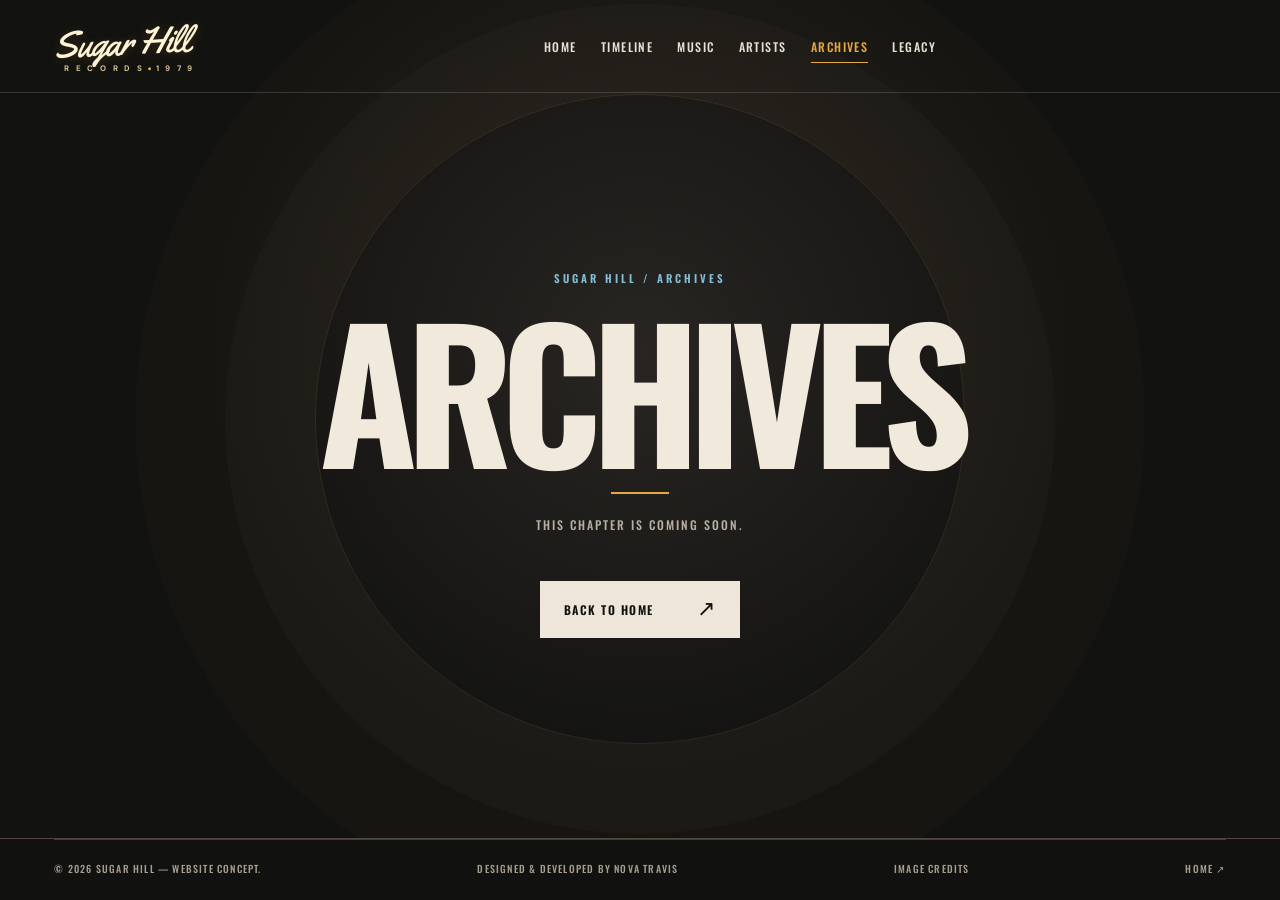
==== archives/index.html @ 576d8113 "first commit" ====
<!doctype html>
<html lang="en">
<head>
  <meta charset="utf-8" /><meta name="viewport" content="width=device-width, initial-scale=1" />
  <meta name="theme-color" content="#11110f" />
  <meta name="description" content="Archives | Sugar Hill Records — site concept" />
  <title>Archives — Sugar Hill Records</title>
  <link rel="preconnect" href="https://fonts.googleapis.com" />
  <link rel="preconnect" href="https://fonts.gstatic.com" crossorigin />
  <link href="https://fonts.googleapis.com/css2?family=Archivo+Black&family=DM+Sans:wght@400;500;600;700&family=Oswald:wght@400;500;600;700&family=Yellowtail&display=swap" rel="stylesheet" />
  <link rel="stylesheet" href="../style.css" />
  <script src="../siteData.js" defer></script><script src="../script.js" defer></script>
</head>
<body class="subpage-body" data-page="archives" data-root="../">
  <a class="skip-link" href="#main-content">Skip to content</a>
  <header class="site-header" id="site-header">
    <a href="../" class="brand" aria-label="Sugar Hill Records homepage"><span class="brand-script">Sugar Hill</span><span class="brand-small">R E C O R D S <i></i> 1 9 7 9</span></a>
    <nav class="desktop-nav" aria-label="Main navigation" id="desktop-nav"></nav>
    <div class="header-actions"><span class="header-edition">THE ORIGINAL SOUND&nbsp; / &nbsp;EST. 1979</span><button class="menu-toggle" id="menu-toggle" aria-expanded="false" aria-controls="mobile-menu" aria-label="Open navigation"><span></span><span></span></button></div>
  </header>
  <div class="mobile-menu" id="mobile-menu" aria-hidden="true"><p class="menu-kicker">EXPLORE THE LEGACY</p><nav id="mobile-nav" aria-label="Mobile navigation"></nav><p class="menu-foot">ENGLEWOOD, NEW JERSEY · 1979</p></div>
  <main class="subpage-main" id="main-content"><div class="subpage-content">
    <span class="subpage-eyebrow">SUGAR HILL / ARCHIVES</span><h1>ARCHIVES</h1><span class="subpage-rule"></span>
    <p>THIS CHAPTER IS COMING SOON.</p><a href="../" class="button button-cream">BACK TO HOME <span class="button-arrow" aria-hidden="true">↗</span></a>
  </div></main>
  <footer class="site-footer"><div class="container footer-top"></div><div class="container footer-bottom"><span>© <span id="current-year"></span> SUGAR HILL — WEBSITE CONCEPT.</span><span>DESIGNED & DEVELOPED BY <a href="https://novatravis.com/" target="_blank" rel="noopener noreferrer">NOVA TRAVIS</a></span><a class="credits-link" href="../credits/">IMAGE CREDITS</a><a href="../" class="back-to-top">HOME ↗</a></div></footer>
</body>
</html>
---- style.css ----
/* SUGAR HILL / V1 — NOVA TRAVIS */
:root{--night:#11110f;--night-2:#191916;--paper:#eee8db;--paper-2:#e3dccd;--cream:#f1eadc;--muted:#b4ae9f;--blue:#83bfd7;--gold:#e5a842;--burnt:#b65133;--electric:#70b8dc;--line-dark:rgba(243,235,217,.22);--line-light:rgba(26,25,23,.24);--oswald:'Oswald','Arial Narrow',Impact,sans-serif;--display:'Archivo Black',Impact,Haettenschweiler,sans-serif;--body:'DM Sans',Arial,Helvetica,sans-serif;--script:'Yellowtail','Brush Script MT',cursive;--content:1400px;--pad:clamp(22px,4.25vw,74px)}
*,*::before,*::after{box-sizing:border-box}html{scroll-behavior:smooth}body{margin:0;background:var(--night);color:var(--cream);font-family:var(--body);-webkit-font-smoothing:antialiased;overflow-x:hidden}body.no-scroll{overflow:hidden}body,button,a{ -webkit-tap-highlight-color:transparent }a{color:inherit;text-decoration:none}button{font:inherit}button,a{-webkit-touch-callout:none}button:focus-visible,a:focus-visible{outline:2px solid var(--blue);outline-offset:5px}img{max-width:100%;display:block}h1,h2,h3,p{margin:0}::selection{background:var(--gold);color:var(--night)}.container{width:min(100% - var(--pad)*2,var(--content));margin-inline:auto}.skip-link{position:fixed;top:-100px;left:16px;z-index:9000;padding:12px 18px;background:var(--cream);color:var(--night)}.skip-link:focus{top:12px}.site-header{height:93px;padding-inline:var(--pad);display:flex;align-items:center;gap:34px;justify-content:space-between;position:absolute;inset:0 0 auto;z-index:400;border-bottom:1px solid rgba(255,255,255,.15);transition:background .3s,box-shadow .3s,height .3s}.site-header.is-scrolled{position:fixed;height:76px;background:rgba(17,17,15,.94);box-shadow:0 12px 36px rgba(0,0,0,.18);backdrop-filter:blur(18px);-webkit-backdrop-filter:blur(18px)}.brand{width:200px;flex-shrink:0;display:flex;flex-direction:column;align-items:flex-start;line-height:1;transform:rotate(-3deg);transition:transform .2s}.brand:hover{transform:rotate(-1deg)}.brand-script{font-family:var(--script);font-size:37px;color:#fff3d5;letter-spacing:-1.4px;white-space:nowrap;text-shadow:0 1px 12px rgba(228,174,80,.2)}.brand-small{margin:4px 0 0 9px;font-size:8px;letter-spacing:2.3px;font-weight:700;color:#d7c29c;transform:rotate(3deg);white-space:nowrap}.brand-small i{display:inline-block;width:3px;height:3px;border-radius:50%;background:var(--gold);vertical-align:middle}.desktop-nav{display:flex;align-items:center;gap:clamp(16px,2.4vw,37px);margin-left:auto}.desktop-nav a{font-family:var(--oswald);font-size:12px;font-weight:500;letter-spacing:1.45px;text-transform:uppercase;color:#e5e0d3;position:relative;padding:17px 0;white-space:nowrap;transition:color .2s}.desktop-nav a::after{content:"";position:absolute;bottom:9px;left:0;width:0;height:1px;background:var(--gold);transition:width .22s}.desktop-nav a:hover,.desktop-nav a[aria-current=page]{color:var(--gold)}.desktop-nav a:hover::after,.desktop-nav a[aria-current=page]::after{width:100%}.header-actions{display:flex;align-items:center;gap:20px;margin-left:auto}.header-edition{font-size:9px;font-weight:600;letter-spacing:1.5px;color:#a8a59c;white-space:nowrap}.menu-toggle{display:none;width:43px;height:43px;border:1px solid rgba(255,255,255,.36);background:transparent;padding:12px 9px;cursor:pointer;z-index:420;position:relative}.menu-toggle span{display:block;height:1.5px;width:100%;background:var(--cream);transition:transform .28s,translate .28s;margin:5px 0}.menu-toggle.is-open span:first-child{transform:translateY(3.5px) rotate(45deg)}.menu-toggle.is-open span:last-child{transform:translateY(-3.5px) rotate(-45deg)}.mobile-menu{display:none}.eyebrow{font-family:var(--oswald);font-size:12px;line-height:1.3;letter-spacing:3px;font-weight:500;color:var(--blue)}.eyebrow-dark{color:#91532f}.display{font-family:var(--oswald);font-weight:700;font-size:clamp(54px,7vw,115px);letter-spacing:-.058em;line-height:.96;text-transform:uppercase}.display-dark{color:#191816}.type-outline{-webkit-text-stroke:1px #c1b7a8;color:transparent}.type-outline-dark{-webkit-text-stroke:1px #34302b;color:transparent}.chapter-heading{display:flex;justify-content:space-between;align-items:center;padding-top:29px;margin-bottom:70px;border-top:1px solid var(--line-dark)}.chapter-num,.chapter-side{font-size:10px;letter-spacing:1.8px;font-weight:700;color:#d6cabc;text-transform:uppercase}.section-light .chapter-heading{border-color:var(--line-light)}.section-light .chapter-num,.section-light .chapter-side{color:#575249}.section-title-row{display:flex;justify-content:space-between;gap:30px;align-items:end;margin-bottom:18px}.section-title-row h2{margin-top:18px}.text-link{font-family:var(--oswald);font-size:13px;letter-spacing:1.15px;font-weight:600;white-space:nowrap;display:inline-flex;align-items:center;gap:35px;border-bottom:1px solid;padding:0 0 12px;transition:gap .25s,color .25s}.text-link:hover{gap:50px}.text-link span{font-size:23px;line-height:10px;font-weight:400}.dark-link{color:#29241e;border-color:#5b554d}.light-link{color:#f0e7d5;border-color:#706c63}.light-link:hover{color:var(--blue)}.dark-link:hover{color:#91532f}.button{height:57px;min-width:232px;padding:0 20px 0 24px;display:inline-flex;align-items:center;justify-content:space-between;gap:38px;font-family:var(--oswald);letter-spacing:1.5px;font-size:12px;font-weight:600;transition:background .2s,color .2s,transform .2s}.button:hover{transform:translateY(-3px)}.button-arrow{display:grid;place-items:center;width:27px;height:27px;font-size:22px;line-height:1;font-family:Arial,sans-serif;font-weight:400}.button-cream{color:var(--night);background:#eee7d9}.button-cream:hover{background:var(--blue)}.button-dark-outline{border:1px solid rgba(19,24,25,.65);color:#17232b}.button-dark-outline:hover{background:#17232b;color:#f1e9db}.section-dark{background:var(--night);color:var(--cream)}.section-light{background:var(--paper);color:var(--night)}.reveal{opacity:1;transform:translateY(0)}.js-enabled .reveal:not(.is-visible){opacity:0;transform:translateY(23px)}.js-enabled .reveal{transition:opacity .75s ease,transform .75s cubic-bezier(.2,.65,.25,1)}.js-enabled .reveal.is-visible{opacity:1;transform:translateY(0)}
/* 01 / HERO */
.hero{min-height:760px;height:max(800px,100svh);position:relative;isolation:isolate;overflow:hidden;display:flex;flex-direction:column;justify-content:center}.hero-photo,.hero-wash,.hero-grid{position:absolute;inset:0;z-index:-2}.hero-photo{background-image:url('assets/images/hero-turntable.webp');background-position:center 49%;background-size:cover;transform:scale(1.035);animation:hero-settle 12s ease-out both}.hero-wash{z-index:-1;background:linear-gradient(90deg,rgba(9,10,11,.96) 0%,rgba(9,10,11,.75) 38%,rgba(7,8,9,.20) 85%),linear-gradient(180deg,rgba(7,9,12,.7) 0%,transparent 38%,rgba(11,10,11,.75) 100%)}.hero-grid{z-index:0;pointer-events:none;background-image:linear-gradient(90deg,transparent calc(50% - .5px),rgba(255,255,255,.06) 50%,transparent calc(50% + .5px)),linear-gradient(90deg,transparent calc(25% - .5px),rgba(255,255,255,.045) 25%,transparent calc(25% + .5px)),linear-gradient(90deg,transparent calc(75% - .5px),rgba(255,255,255,.045) 75%,transparent calc(75% + .5px));opacity:.75}.hero-content{position:relative;z-index:2;padding-top:110px;padding-bottom:80px}.hero-topline{display:flex;align-items:center;gap:14px;color:#e8d9bf;font-family:var(--oswald);font-size:12px;letter-spacing:2.3px;font-weight:500;margin-bottom:31px}.mini-line{width:34px;height:1px;background:var(--gold);display:inline-block}.edition{color:#a7a49c;margin-left:auto;font-size:10px;letter-spacing:1.65px}.hero-title{font-family:var(--oswald);font-size:clamp(71px,9.6vw,175px);line-height:.91;font-weight:700;letter-spacing:-.069em;text-transform:uppercase;max-width:1300px;color:#f3eadb}.hero-title>span{display:block;white-space:nowrap}.hero-title em{font-style:normal;color:var(--blue)}.hero-period{color:var(--gold)}.hero-description{margin-top:30px;max-width:450px;color:#d6cec1;font-size:16px;line-height:1.75}.hero-cta-row{display:flex;gap:28px;align-items:center;margin-top:28px}.hero-est{font-size:9px;letter-spacing:1.35px;color:#bdb4a6;font-weight:600;display:flex;align-items:center;gap:10px}.est-dot,.live-dot{width:7px;height:7px;background:var(--gold);display:inline-block;border-radius:50%;box-shadow:0 0 15px rgba(231,170,67,.55)}.hero-bottom{position:absolute;bottom:28px;left:50%;transform:translateX(-50%);z-index:5;display:flex;align-items:center;justify-content:space-between;color:#d6cab5;font-family:var(--oswald);font-size:10px;letter-spacing:1.7px;font-weight:500}.scroll-cue{display:flex;align-items:center;gap:15px}.scroll-cue span{font-size:22px;line-height:14px}.scroll-cue:hover{color:var(--blue)}.separator{color:var(--gold);margin:0 8px}.hero-orbit{position:absolute;right:8.4%;top:21%;width:145px;height:145px;border-radius:50%;border:1px solid rgba(255,255,255,.22);display:flex;align-items:center;justify-content:center;color:#fff;opacity:.65;animation:slow-spin 35s linear infinite;z-index:2}.hero-orbit::before,.hero-orbit::after{content:"";position:absolute;border-radius:50%;border:1px solid rgba(255,255,255,.24)}.hero-orbit::before{inset:22px}.hero-orbit::after{inset:53px;background:var(--gold);border:0}.hero-orbit span{position:absolute;left:50%;top:50%;font:600 10px var(--oswald);letter-spacing:2px;width:135px;text-align:center;transform:translate(-50%,-50%);line-height:2.5;opacity:0}.hero-orbit:after{box-shadow:0 0 20px var(--gold)}@keyframes hero-settle{from{transform:scale(1.12)}to{transform:scale(1.035)}}@keyframes slow-spin{to{transform:rotate(360deg)}}
/* MARQUEE */
.ticker{overflow:hidden;background:var(--blue);border-block:1px solid #89d5f5;color:#11191d;height:62px;display:flex;align-items:center}.ticker-track{display:flex;align-items:center;gap:28px;white-space:nowrap;min-width:max-content;animation:ticker 27s linear infinite;font:600 19px var(--oswald);letter-spacing:2px}.ticker-track i{font-style:normal;font-size:20px}.ticker-track span{white-space:nowrap}@keyframes ticker{to{transform:translateX(-50%)}}
/* 02 / BEGINNING */
.beginning{padding-bottom:50px;min-height:790px;overflow:hidden}.beginning-grid{display:grid;grid-template-columns:.9fr 1.1fr;min-height:555px;gap:clamp(30px,5vw,75px);align-items:center}.beginning-copy{max-width:550px;padding:10px 0 50px}.beginning-copy .display{font-size:clamp(68px,7.6vw,128px);margin-top:22px;letter-spacing:-.066em}.underline-brush{color:#a54930}.beginning-copy .intro-copy{font-size:clamp(20px,2.5vw,29px);font-weight:600;max-width:460px;line-height:1.32;margin:24px 0}.beginning-copy p:not(.intro-copy){font-size:15px;line-height:1.9;max-width:485px;color:#5e574c;margin-bottom:36px}.beginning-art{height:540px;position:relative;display:flex;align-items:center;justify-content:center}.beginning-giant-year{position:absolute;right:-6%;top:-16%;font:700 clamp(180px,25vw,400px)/1 var(--oswald);letter-spacing:-.09em;color:#e0d6c5;pointer-events:none}.origin-graphic{background:#4f92ad;border:10px solid #317890;width:min(430px,81%);aspect-ratio:.91;box-shadow:24px 28px 0 #c9beac,30px 35px 60px rgba(49,36,25,.16);transform:rotate(-8deg);position:relative;padding:18px;color:#f3e7c8;display:flex;flex-direction:column;justify-content:space-between}.origin-card-top,.origin-card-foot{display:flex;justify-content:space-between;font:600 9px var(--oswald);letter-spacing:2px}.origin-card-foot{position:relative;z-index:2}.origin-record{width:83%;aspect-ratio:1;background:repeating-radial-gradient(circle at center,#171a1c 0 2px,#292a2c 3px 3.7px,#121416 4.5px 5.5px);border:1px solid #494748;border-radius:50%;margin:auto;display:grid;place-items:center;box-shadow:0 12px 19px rgba(0,0,0,.35),inset 0 0 22px rgba(255,255,255,.12);animation:slow-spin 30s linear infinite}.origin-label{height:43%;width:43%;border-radius:50%;background:#dca843;color:#371d25;display:flex;align-items:center;justify-content:center;flex-direction:column;position:relative;gap:6px;text-align:center;border:5px solid #b5432e}.origin-label span{font:700 clamp(9px,1.3vw,17px) var(--oswald);letter-spacing:1px}.origin-label b{font:700 clamp(18px,3vw,35px) var(--oswald)}.origin-label small{font:700 7px var(--oswald)}.origin-label i{position:absolute;top:50%;left:50%;width:6px;height:6px;transform:translate(-50%,-50%);background:#161616;border-radius:50%}.origin-side-stamp{position:absolute;bottom:35px;right:-1%;width:129px;height:103px;background:#c45a3b;transform:rotate(7deg);color:#f8e9d6;padding:15px;display:flex;flex-direction:column;justify-content:space-between;box-shadow:9px 12px 0 rgba(47,38,30,.1)}.origin-side-stamp span{font:700 15px/1.05 var(--oswald)}.origin-side-stamp b{font:600 10px var(--oswald);text-align:right}.beginning-bottom{border-top:1px solid var(--line-light);display:flex;justify-content:space-between;gap:10px;font:600 11px var(--oswald);letter-spacing:2px;padding-top:23px;color:#575048}
/* 03 / MUSIC */
.music-section{padding-bottom:105px;padding-top:5px;position:relative;overflow:hidden}.music-section:before{content:"";position:absolute;left:-200px;top:260px;width:500px;height:500px;border-radius:50%;background:radial-gradient(circle,rgba(101,157,174,.06),transparent 65%);pointer-events:none}.music-section .chapter-heading{margin-bottom:95px}.section-lead{color:#aca69d;font-size:15px;max-width:510px;line-height:1.7;margin-top:12px}.music-layout{display:grid;grid-template-columns:1.45fr .72fr;gap:clamp(30px,4vw,67px);margin-top:55px;align-items:stretch}.release-grid{display:grid;grid-template-columns:repeat(2,minmax(0,1fr));gap:29px}.release-card{border:0;background:#25221d;min-height:320px;text-align:left;display:block;cursor:pointer;padding:18px;color:var(--cream);position:relative;overflow:hidden;transition:background .3s,transform .3s;isolation:isolate}.release-card:hover{transform:translateY(-4px)}.release-card.is-selected{outline:1px solid #87c4df;outline-offset:0;background:#2b2923}.release-card:focus-visible{outline:2px solid var(--blue);outline-offset:4px}.release-card-top{display:flex;justify-content:space-between;color:#ddd3bb;font:600 10px var(--oswald);letter-spacing:1.5px;margin-bottom:20px;position:relative;z-index:2}.sleeve{width:min(235px,79%);height:auto;aspect-ratio:1;display:grid;place-items:center;position:relative;isolation:isolate;box-shadow:10px 13px 30px rgba(0,0,0,.4);margin:0 auto 22px;transition:transform .3s}.release-card:hover .sleeve,.release-card.is-selected .sleeve{transform:translateX(-10px) rotate(-3deg)}.sleeve:before{content:"";position:absolute;inset:0;background:radial-gradient(circle at 55% 90%,transparent 1px,rgba(255,255,255,.14) 2px,transparent 3px),repeating-linear-gradient(140deg,transparent 0 15px,rgba(0,0,0,.09) 16px 17px);z-index:1;mix-blend-mode:multiply}.sleeve:after{content:"";position:absolute;right:-25%;top:7%;width:86%;height:86%;background:repeating-radial-gradient(circle,#131516 0 2px,#363536 3px 3.3px,#111213 4px 5px);border-radius:50%;z-index:-1;transition:right .42s cubic-bezier(.2,.7,.2,1);box-shadow:7px 14px 18px rgba(0,0,0,.32)}.release-card:hover .sleeve:after,.release-card.is-selected .sleeve:after{right:-43%}.sleeve.sky{background:#74b8d5;color:#20294d}.sleeve.rust{background:#ce603d;color:#2f1e18}.sleeve.gold{background:#e1b14b;color:#32251b}.sleeve.rose{background:#e4a0a4;color:#4d2341}.sleeve-ornament{position:absolute;width:84%;height:84%;border:1px solid currentColor;border-radius:50%;opacity:.55}.sleeve-ornament:before,.sleeve-ornament:after{content:"";position:absolute;inset:14%;border:1px solid currentColor;border-radius:50%}.sleeve-ornament:after{inset:28%}.sleeve-content{text-align:center;display:flex;flex-direction:column;align-items:center;justify-content:center;gap:8px;width:90%;position:relative;z-index:2}.sleeve-top{font:600 9px var(--oswald);letter-spacing:2px}.sleeve-monogram{font:700 clamp(62px,7vw,98px)/1 var(--oswald);letter-spacing:-.075em}.sleeve-name{font:600 clamp(10px,1.5vw,17px)/1 var(--oswald);letter-spacing:1.4px;text-transform:uppercase}.sleeve-year{font:500 10px var(--oswald);letter-spacing:2px}.release-card-bottom{display:flex;justify-content:space-between;align-items:flex-end;gap:10px;position:relative;z-index:2}.release-card-bottom b{font:600 20px/1.05 var(--oswald);letter-spacing:.25px;text-transform:uppercase;display:block}.release-card-bottom small{color:#bbb6ad;font:500 10px var(--oswald);letter-spacing:1px;text-transform:uppercase;display:block;margin-top:5px}.release-card-arrow{font-size:22px;line-height:1;color:var(--blue)}.release-feature{border:1px solid #45423d;background:#1a1916;padding:25px;display:flex;flex-direction:column;justify-content:flex-start;min-height:668px}.release-feature-head{display:flex;align-items:center;justify-content:space-between;font:600 10px var(--oswald);letter-spacing:1.6px;color:#a9a49c}.release-feature-head .live-dot{height:5px;width:5px;margin-left:7px}.feature-record{width:min(275px,95%);margin:37px auto 34px;aspect-ratio:1;border-radius:50%;background:repeating-radial-gradient(circle at center,#101012 0 2px,#29292b 3px 3.8px,#111215 4.6px 5.4px);display:grid;place-items:center;position:relative;box-shadow:0 15px 30px #0008,inset 2px 2px 20px #fff1;animation:slow-spin 21s linear infinite}.feature-record::after{content:"";width:7px;height:7px;position:absolute;left:50%;top:50%;transform:translate(-50%,-50%);background:#111;border-radius:50%}.feature-record-label{width:41%;height:41%;border-radius:50%;background:#79bdd8;color:#1c2a44;border:5px solid #c7623e;display:flex;align-items:center;justify-content:center;flex-direction:column;font:700 22px/1 var(--script);text-align:center}.feature-record-label b{font:600 10px var(--oswald);letter-spacing:1.3px;margin-top:7px}.feature-spindle{position:absolute;left:50%;top:50%;transform:translate(-50%,-50%);height:7px;width:7px;background:#292929;border-radius:50%;z-index:2}.release-feature-meta{display:flex;justify-content:space-between;gap:12px;padding-top:23px;border-top:1px solid #403d39;font:500 10px var(--oswald);color:#a6a19b;letter-spacing:1.4px;text-transform:uppercase}.release-feature h3{font:700 clamp(31px,3.2vw,50px)/1 var(--oswald);letter-spacing:-1px;text-transform:uppercase;margin-top:13px}.release-feature p{font-size:13px;color:#ada79c;line-height:1.75;margin:16px 0 25px}.release-feature .text-link{margin-top:auto;align-self:flex-start}.section-after-note{display:flex;justify-content:space-between;gap:12px;color:#817c72;letter-spacing:1.2px;font:500 10px var(--oswald);border-top:1px solid #403c36;margin-top:48px;padding-top:19px}
/* 04 / ARTISTS */
.artists-section{padding-top:5px;padding-bottom:108px}.artists-section .chapter-heading{margin-bottom:85px}.artists-section .section-title-row{margin-bottom:58px}.title-row-dark .display{font-size:clamp(55px,6.9vw,110px)}.artists-grid{display:grid;grid-template-columns:repeat(3,minmax(0,1fr));gap:15px}.artist-card{height:clamp(370px,40vw,568px);position:relative;isolation:isolate;display:block;overflow:hidden;background:#282726;color:#fff}.artist-photo,.artist-photo-fallback{position:absolute;inset:0;width:100%;height:100%;object-fit:cover;filter:grayscale(1) contrast(1.09);transition:transform .6s ease,filter .5s}.artist-photo-fallback{background:radial-gradient(circle at 50% 30%,#726958 0%,#37332e 42%,#171613 80%)}.artist-card:hover .artist-photo{transform:scale(1.065);filter:grayscale(.28) contrast(1.05)}.artist-card::after{content:"";position:absolute;inset:0;z-index:1;background:linear-gradient(180deg,rgba(0,0,0,.25) 0%,transparent 35%,rgba(3,3,3,.88) 100%)}.artist-card-head{position:absolute;top:22px;left:22px;right:22px;display:flex;justify-content:space-between;z-index:2;font:600 10px var(--oswald);letter-spacing:1.4px;color:#e3d8c8}.artist-card-bottom{position:absolute;left:22px;right:22px;bottom:26px;z-index:2}.artist-category{font:500 10px var(--oswald);letter-spacing:2px;color:var(--blue);display:block;margin-bottom:10px}.artist-name{font:700 clamp(32px,4vw,61px)/.98 var(--oswald);letter-spacing:-1px;text-transform:uppercase;max-width:360px}.artist-bottom-line{margin-top:20px;border-top:1px solid #c1b8a777;padding-top:12px;display:flex;justify-content:space-between;align-items:center;font:500 10px var(--oswald);letter-spacing:1.6px}.artist-bottom-line span:last-child{font-size:23px;line-height:1}.artist-foot{margin-top:30px;display:flex;align-items:center;justify-content:space-between;gap:20px}.artist-foot p{font-size:16px;max-width:650px;line-height:1.6;color:#5c564e}.round-arrow-link{height:64px;width:64px;display:grid;place-items:center;border:1px solid #656056;border-radius:50%;font:400 27px var(--body);transition:background .2s}.round-arrow-link:hover{background:var(--blue)}
/* 05 / IMPACT */
.impact-section{background:#83bfd7;color:#14222a;position:relative;overflow:hidden;padding:5px 0 100px;isolation:isolate}.impact-rings{position:absolute;width:900px;height:900px;border:1px solid rgba(23,50,60,.2);border-radius:50%;right:-330px;top:90px;z-index:-1;box-shadow:0 0 0 140px rgba(24,67,84,.035),0 0 0 280px rgba(24,67,84,.026),0 0 0 420px rgba(24,67,84,.018)}.impact-section .chapter-heading{border-color:rgba(12,39,46,.25)}.impact-section .chapter-num,.impact-section .chapter-side{color:#214552}.impact-top{margin-top:20px}.impact-top .eyebrow{color:#1a4558}.impact-title{margin-top:24px;font:700 clamp(100px,12.5vw,208px)/.86 var(--oswald);letter-spacing:-.07em;text-transform:uppercase}.impact-title em{font-style:normal;-webkit-text-stroke:2px #182931;color:transparent}.impact-title span{position:relative}.impact-title span:after{content:"";position:absolute;left:0;right:0;bottom:10px;height:9px;background:#e2a649;z-index:-1;transform:rotate(-1deg)}.impact-lower{display:grid;grid-template-columns:1fr 1fr;gap:70px;margin-top:74px;padding-top:28px;border-top:1px solid rgba(24,56,67,.3)}.impact-stat{display:flex;flex-direction:column;align-items:flex-start;gap:17px}.stat-number{font:700 clamp(96px,10vw,158px)/1 var(--oswald);letter-spacing:-.08em}.stat-star{font:400 45px var(--body);vertical-align:top;letter-spacing:0;color:#e4a846}.stat-line{width:95px;height:3px;background:#1a404f}.impact-stat>span:last-child{font:600 12px/1.7 var(--oswald);letter-spacing:2px}.impact-copy{max-width:510px;margin-left:auto}.impact-copy p{font-size:clamp(16px,2vw,24px);line-height:1.55;font-weight:500;margin-bottom:32px}.impact-bottom-run{position:absolute;bottom:0;left:0;right:0;background:#15252c;color:#e8dbbd;font:600 11px var(--oswald);letter-spacing:2.5px;padding:11px;text-align:center;white-space:nowrap;overflow:hidden}
/* 06 / ARCHIVES */
.archives-section{padding-top:5px;padding-bottom:115px;background:#171612}.archives-section .chapter-heading{margin-bottom:92px}.archives-section .display{font-size:clamp(62px,7.5vw,119px)}.archive-intro{width:275px;margin-bottom:10px}.archive-intro p{font-size:14px;color:#aaa498;line-height:1.7;margin-bottom:25px}.archive-gallery{display:grid;grid-template-columns:1.19fr 1fr 1fr;gap:14px;margin-top:55px}.archive-card{height:450px;position:relative;background:#32302b;color:#f1e7d8;overflow:hidden;isolation:isolate;display:flex;flex-direction:column;justify-content:space-between;padding:22px;transition:transform .3s}.archive-card:hover{transform:translateY(-5px)}.archive-card:after{content:"";position:absolute;inset:0;background:linear-gradient(180deg,rgba(7,7,7,.32),transparent 40%,rgba(0,0,0,.81));z-index:-1}.archive-card-bg{position:absolute;inset:0;z-index:-2;overflow:hidden}.archive-card-bg img{width:100%;height:100%;object-fit:cover;filter:grayscale(1) sepia(.36) contrast(1.12);transition:transform .5s}.archive-card:hover .archive-card-bg img{transform:scale(1.05)}.archive-portrait .archive-card-bg{background:linear-gradient(130deg,#99816a,#272420)}.archive-records .archive-card-bg{background:linear-gradient(165deg,#4b93ac,#1f576a 70%,#12313e)}.archive-press .archive-card-bg{background:#b78e58}.archive-card-top{display:flex;justify-content:space-between;gap:10px;font:600 10px var(--oswald);letter-spacing:1.7px}.archive-card-content{position:relative}.archive-card-content>span{font:600 10px var(--oswald);letter-spacing:2px;color:#b9dbe8}.archive-card h3{font:700 clamp(29px,3.5vw,55px)/1.0 var(--oswald);text-transform:uppercase;letter-spacing:-.025em;margin:10px 0}.archive-card p{font:400 12px/1.65 var(--body);max-width:300px;color:#e3d7c4}.archive-card-bottom{border-top:1px solid #ffffff55;margin-top:17px;padding-top:13px;display:flex;justify-content:space-between;align-items:center;font:500 10px var(--oswald);letter-spacing:1.5px}.archive-card-bottom b{font:400 24px var(--body)}.archive-record-graphic{position:absolute;left:-25%;top:10%;width:140%;height:86%;background:repeating-radial-gradient(circle,#111315 0 2px,#2a2d2d 3px 3.3px,#141517 4px 5px);border-radius:50%;transform:rotate(17deg);box-shadow:15px 20px 30px #0007}.archive-record-graphic:after{content:"SUGAR HILL";position:absolute;inset:37%;background:#d7aa51;border:5px solid #bc553c;border-radius:50%;display:grid;place-items:center;font:700 clamp(11px,1.3vw,24px) var(--script);color:#2a2533;transform:rotate(-11deg)}.archive-print-graphic{position:absolute;width:86%;height:78%;top:10%;left:7%;transform:rotate(-8deg);background:#ecdbb7;box-shadow:12px 15px 0 #694e35,15px 20px 35px #0007;padding:17px;color:#29221a}.archive-print-graphic .newspaper-mast{display:block;font:700 20px var(--oswald);text-align:center;border-bottom:3px double #2d261e;padding-bottom:8px}.archive-print-graphic .newspaper-title{display:block;font:700 clamp(36px,4vw,60px)/.9 var(--oswald);margin-top:17px}.archive-print-graphic .newspaper-small{font:600 8px/1.9 var(--oswald);letter-spacing:1.4px;border-block:1px solid #554d3e;padding:7px 0;margin-top:18px;display:block}.archive-print-graphic .newspaper-lines{display:block;margin-top:15px;height:90px;background:repeating-linear-gradient(to bottom,#5a4d3e 0 2px,transparent 3px 8px);opacity:.35}.archive-bottom{margin-top:35px;padding-top:20px;border-top:1px solid #514e49;display:flex;justify-content:space-between;align-items:center;font:500 10px var(--oswald);letter-spacing:1.5px;color:#aaa59d;gap:20px}
/* 07 / CLOSING */
.closing-section{position:relative;isolation:isolate;background:#171819;min-height:775px;overflow:hidden;display:flex;flex-direction:column}.closing-art{position:absolute;inset:0;z-index:-1;background:linear-gradient(90deg,rgba(6,9,12,.86),rgba(6,9,12,.15) 78%),linear-gradient(0deg,#090a0c,transparent 65%),url('assets/images/hero-turntable.webp') center center /cover no-repeat;filter:saturate(.67)}.closing-section:after{content:"";position:absolute;right:-260px;bottom:-350px;width:700px;height:700px;border:1px solid #fff2;border-radius:50%;pointer-events:none}.closing-content{flex:1;display:flex;flex-direction:column;justify-content:space-between}.closing-section .chapter-heading{margin-bottom:0}.closing-center{padding-top:100px;padding-bottom:75px}.closing-center h2{font:700 clamp(105px,15vw,240px)/.85 var(--oswald);text-transform:uppercase;letter-spacing:-.079em;margin:28px 0}.closing-center h2 em{color:var(--blue);font-style:normal}.closing-center p{font-size:16px;color:#e3d7c8;max-width:480px;line-height:1.7;margin-bottom:25px}.closing-mini{color:#b9ad9c;align-self:flex-end;margin-bottom:28px;font:600 10px var(--oswald);letter-spacing:1.7px}
/* FOOTER */
.site-footer{background:#11110f;color:#f2e5d2;border-top:1px solid #51473e;padding-top:70px}.footer-top{display:grid;grid-template-columns:1.25fr .9fr .55fr;gap:50px;padding-bottom:75px}.footer-brand{width:230px}.footer-brand .brand-script{font-size:48px}.footer-brand .brand-small{margin-left:14px}.footer-top p{font:500 11px/1.8 var(--oswald);letter-spacing:1.3px;color:#b1a794;margin-top:26px}.footer-links{display:grid;grid-template-columns:repeat(2,1fr);gap:14px 45px;align-content:start}.footer-links a{font:500 12px var(--oswald);letter-spacing:1.5px;text-transform:uppercase;transition:color .2s}.footer-links a:hover{color:var(--blue)}.footer-meta{display:flex;flex-direction:column;gap:17px;font:500 10px var(--oswald);letter-spacing:1.4px;color:#aba192}.footer-bottom{display:flex;justify-content:space-between;align-items:center;gap:20px;border-top:1px solid #433f38;padding-top:21px;padding-bottom:24px;font:500 10px var(--oswald);letter-spacing:1.2px;color:#a79d8e}.footer-bottom a:hover{color:var(--blue)}
/* BLANK SUBPAGES — PURPOSEFULLY READY FOR NEXT BUILD */
.subpage-body{min-height:100svh;display:flex;flex-direction:column;background:var(--night)}.subpage-body .site-header{position:absolute}.subpage-main{flex:1;min-height:780px;min-height:calc(100svh - 250px);position:relative;display:flex;align-items:center;justify-content:center;overflow:hidden;background:radial-gradient(circle at 50% 42%,#282522 0%,#121210 55%)}.subpage-main:before{content:"";position:absolute;width:650px;height:650px;border-radius:50%;border:1px solid rgba(227,191,119,.12);box-shadow:0 0 0 90px rgba(227,191,119,.025),0 0 0 180px rgba(227,191,119,.017)}.subpage-main:after{content:"";position:absolute;inset:0;background-image:linear-gradient(to right,transparent 49.96%,rgba(255,255,255,.035) 50%,transparent 50.04%);pointer-events:none}.subpage-content{padding:170px 20px 100px;text-align:center;position:relative;z-index:2;display:flex;flex-direction:column;align-items:center;gap:22px}.subpage-content .subpage-eyebrow{font:600 11px var(--oswald);letter-spacing:3px;color:var(--blue)}.subpage-content h1{font:700 clamp(85px,14vw,220px)/.9 var(--oswald);text-transform:uppercase;letter-spacing:-.065em}.subpage-content .subpage-rule{width:58px;height:2px;background:var(--gold)}.subpage-content p{font:500 12px var(--oswald);letter-spacing:2px;color:#b7afa3}.subpage-content .button{margin-top:26px;min-width:200px}.subpage-body .site-footer{padding-top:0}.subpage-body .footer-top{display:none}
/* RESPONSIVE */
@media(max-width:1300px){.header-edition{display:none}.desktop-nav{gap:24px}.hero-orbit{right:5%;top:17%}.hero-title{font-size:clamp(74px,10.1vw,148px)}.release-feature{padding:21px}.archive-card{height:400px}.archive-print-graphic .newspaper-title{font-size:46px}}
@media(max-width:1080px){.desktop-nav{gap:17px}.desktop-nav a{font-size:11px}.brand{width:170px}.brand-script{font-size:33px}.header-actions{margin-left:0}.hero-title{font-size:clamp(67px,10vw,110px)}.hero-orbit{display:none}.beginning-grid{gap:24px}.beginning-art{height:480px}.music-layout{grid-template-columns:1.1fr .85fr;gap:24px}.release-grid{gap:14px}.release-card{min-height:270px;padding:14px}.release-card-bottom b{font-size:17px}.release-feature{min-height:550px}.archive-card{height:360px}.archive-card h3{font-size:37px}.archive-print-graphic .newspaper-title{font-size:34px}.impact-title{font-size:clamp(92px,12.8vw,150px)}}
@media(max-width:850px){:root{--pad:26px}.site-header{height:77px}.brand-script{font-size:35px}.desktop-nav{display:none}.menu-toggle{display:block}.mobile-menu{display:flex;position:fixed;inset:0;z-index:390;background:#171713;flex-direction:column;padding:120px var(--pad) 40px;visibility:hidden;opacity:0;transform:translateY(-12px);transition:opacity .27s,visibility .27s,transform .27s;overflow:auto}.mobile-menu.is-open{visibility:visible;opacity:1;transform:translateY(0)}.menu-kicker,.menu-foot{font:500 12px var(--oswald);letter-spacing:3px;color:var(--blue)}.mobile-menu nav{display:flex;flex-direction:column;margin:35px 0 45px;gap:4px}.mobile-menu nav a{font:700 clamp(50px,9vw,90px)/1 var(--oswald);letter-spacing:-.045em;text-transform:uppercase;border-bottom:1px solid #403c37;padding:12px 0}.mobile-menu nav a:hover,.mobile-menu nav a[aria-current=page]{color:var(--blue)}.menu-foot{margin-top:auto;color:#a69c8d}.hero{height:860px;min-height:780px;max-height:1000px}.hero-photo{background-position:61% center}.hero-wash{background:linear-gradient(90deg,#08090bee 0%,#0a0b0bcc 51%,#08090b44 100%),linear-gradient(0deg,#0a0a0a,transparent 40%)}.hero-title{font-size:clamp(71px,10vw,110px)}.hero-description{max-width:450px}.chapter-heading{margin-bottom:55px}.beginning-grid{grid-template-columns:1fr;gap:0}.beginning-copy{padding-bottom:20px}.beginning-copy .display{font-size:clamp(79px,12vw,118px)}.beginning-art{height:510px}.beginning-giant-year{right:6%;top:-10%}.origin-graphic{width:390px}.music-layout{grid-template-columns:1fr}.release-grid{grid-template-columns:repeat(4,minmax(0,1fr));gap:10px}.release-card{padding:10px;min-height:auto}.release-card-top{margin-bottom:12px}.sleeve{width:100%;margin-bottom:16px}.sleeve:after{display:none}.sleeve-monogram{font-size:60px}.sleeve-name{font-size:11px}.release-card-bottom b{font-size:16px}.release-card-bottom small{font-size:9px}.release-card-arrow{display:none}.release-feature{min-height:300px;display:grid;grid-template-columns:180px 1fr;grid-template-rows:auto auto auto 1fr auto;gap:0 25px}.release-feature-head{grid-column:1/-1}.feature-record{grid-row:2/6;grid-column:1;margin:auto;width:180px}.release-feature-meta{grid-column:2;grid-row:2;padding:15px 0 0}.release-feature h3{grid-column:2;font-size:41px}.release-feature p{grid-column:2}.release-feature>.text-link{grid-column:2}.artists-grid{gap:8px}.artist-card{height:410px}.artist-card-head,.artist-card-bottom{left:14px;right:14px}.artist-name{font-size:clamp(28px,4vw,41px)}.artist-category{font-size:9px}.archive-gallery{grid-template-columns:1fr 1fr}.archive-gallery .archive-card:first-child{grid-row:span 2;height:auto}.archive-card{height:330px}.archive-print-graphic .newspaper-title{font-size:34px}.closing-center h2{font-size:clamp(95px,15.1vw,145px)}.footer-top{grid-template-columns:1fr 1fr;gap:50px}.footer-meta{display:none}}
@media(max-width:620px){:root{--pad:20px}.site-header{height:72px}.site-header.is-scrolled{height:66px}.brand{width:150px}.brand-script{font-size:32px}.brand-small{font-size:7px}.hero{height:100svh;min-height:690px;max-height:none}.hero-photo{background-position:60% center}.hero-wash{background:linear-gradient(90deg,rgba(7,8,10,.91),rgba(7,8,10,.7)),linear-gradient(0deg,#0a0a0c,transparent 70%)}.hero-content{padding-top:85px;padding-bottom:95px}.hero-topline{font-size:9px;letter-spacing:1.3px;gap:8px;margin-bottom:28px}.hero-topline .edition{display:none}.mini-line{width:18px}.hero-title{font-size:clamp(53px,12.05vw,77px);letter-spacing:-.066em;line-height:.94}.hero-title>span{white-space:normal}.hero-title>span:nth-child(2){white-space:nowrap}.hero-title em{display:inline}.hero-description{font-size:14px;margin-top:24px;line-height:1.7;max-width:350px}.hero-cta-row{align-items:flex-start;flex-direction:column;gap:20px}.hero-est{font-size:8px;letter-spacing:.9px}.hero-bottom{bottom:24px;font-size:9px}.hero-bottom>span:first-child,.hero-bottom>span:last-child{display:none}.scroll-cue{margin-inline:auto}.ticker{height:52px}.ticker-track{font-size:17px}.chapter-heading{margin-bottom:50px;padding-top:23px}.chapter-num,.chapter-side{font-size:9px;letter-spacing:1.3px}.chapter-side{max-width:145px;text-align:right}.display,.title-row-dark .display{font-size:clamp(52px,12.2vw,81px)}.section-title-row{display:block}.section-title-row .text-link{margin-top:28px}.beginning{padding-bottom:33px}.beginning-copy .display{font-size:clamp(68px,14vw,88px)}.beginning-copy .intro-copy{font-size:22px}.beginning-copy p:not(.intro-copy){font-size:14px}.beginning-art{height:380px;margin-top:8px}.beginning-giant-year{font-size:245px;right:3%;top:0}.origin-graphic{width:280px;border-width:7px;box-shadow:14px 18px 0 #c9beac; padding:10px}.origin-label{border-width:4px}.origin-label span{font-size:10px}.origin-label b{font-size:23px}.origin-label small{font-size:5px}.origin-side-stamp{width:100px;height:78px;right:1%;bottom:8px;padding:10px}.origin-side-stamp span{font-size:12px}.beginning-bottom{font-size:8px;letter-spacing:1px}.music-section{padding-bottom:75px}.music-section .chapter-heading,.artists-section .chapter-heading,.archives-section .chapter-heading{margin-bottom:56px}.section-lead{font-size:14px}.music-layout{margin-top:32px}.release-grid{grid-template-columns:repeat(2,1fr);gap:12px}.release-card{min-height:255px;padding:13px}.sleeve{width:85%;margin-bottom:17px}.sleeve:after{display:block;right:-12%}.release-card:hover .sleeve:after{right:-22%}.sleeve-monogram{font-size:65px}.release-card-bottom b{font-size:18px}.release-card-arrow{display:inline}.release-feature{padding:18px;min-height:0;grid-template-columns:110px 1fr;column-gap:16px}.feature-record{width:110px;margin:auto}.feature-record-label{font-size:11px;border-width:3px}.feature-record-label b{font-size:6px}.release-feature-meta{font-size:8px;letter-spacing:.5px;gap:3px;flex-wrap:wrap}.release-feature h3{font-size:clamp(26px,7vw,38px);margin-top:7px}.release-feature p{font-size:11px;line-height:1.65;margin:10px 0 20px}.release-feature>.text-link{font-size:10px;letter-spacing:.7px;gap:10px}.section-after-note{font-size:9px}.section-after-note span:last-child{display:none}.artists-section{padding-bottom:70px}.artists-grid{grid-template-columns:1fr;gap:13px}.artist-card{height:490px}.artist-name{font-size:clamp(45px,11vw,68px)}.artist-foot p{font-size:14px}.round-arrow-link{height:55px;width:55px;flex-shrink:0}.impact-section{padding-bottom:65px}.impact-title{font-size:clamp(74px,14vw,112px)}.impact-lower{grid-template-columns:1fr;gap:30px;margin-top:55px}.impact-stat{gap:8px}.stat-number{font-size:95px}.impact-copy{margin-left:0}.impact-copy p{font-size:17px}.impact-bottom-run{font-size:9px}.archives-section{padding-bottom:75px}.archives-section .display{font-size:clamp(56px,12vw,76px)}.archive-intro{width:auto;margin-top:20px}.archive-gallery{grid-template-columns:1fr;margin-top:34px}.archive-gallery .archive-card:first-child{grid-row:auto;height:380px}.archive-card{height:370px}.archive-card h3{font-size:47px}.archive-print-graphic .newspaper-title{font-size:52px}.archive-bottom{align-items:flex-start;flex-direction:column;gap:18px}.closing-section{min-height:700px}.closing-art{background-position:66% center}.closing-center{padding-top:70px}.closing-center h2{font-size:clamp(87px,15vw,132px)}.closing-center p{font-size:14px}.footer-top{grid-template-columns:1fr;gap:40px;padding-bottom:45px}.footer-links{max-width:300px}.footer-bottom{align-items:flex-start;flex-direction:column;gap:9px;font-size:9px}.subpage-main{min-height:680px}.subpage-content h1{font-size:clamp(74px,16vw,122px)}}
@media(max-width:390px){.hero-title{font-size:11.45vw}.sleeve-monogram{font-size:52px}.sleeve-name{font-size:9px}.release-card{min-height:234px}.release-card-bottom b{font-size:16px}.release-feature{grid-template-columns:92px 1fr;gap:12px}.feature-record{width:92px}.release-feature h3{font-size:25px}.beginning-art{height:345px}.origin-graphic{width:245px}.origin-side-stamp{right:-1%}.hero-topline{font-size:8px}}
@media(prefers-reduced-motion:reduce){html{scroll-behavior:auto}.hero-photo,.origin-record,.feature-record,.hero-orbit,.ticker-track{animation:none}.js-enabled .reveal:not(.is-visible){opacity:1;transform:none}*,*:before,*:after{transition-duration:.01ms!important;animation-duration:.01ms!important;animation-iteration-count:1!important}}
/* Designed offline fallbacks for credited editorial photography. */
.artist-photo-fallback{overflow:hidden;background:linear-gradient(155deg,#554534 0%,#171715 100%)}
.artist-photo-fallback:before{content:"";position:absolute;left:-29%;top:6%;width:125%;height:86%;border-radius:50%;border:30px solid rgba(255,255,255,.08);box-shadow:0 0 0 18px rgba(255,255,255,.035),0 0 0 52px rgba(0,0,0,.14),0 0 0 55px rgba(255,255,255,.07);transform:rotate(-22deg)}
.artist-photo-fallback:after{content:"SUGAR HILL • 1979";position:absolute;top:23%;left:-26%;width:160%;font:700 clamp(19px,2.5vw,37px) var(--oswald);letter-spacing:5px;text-align:center;color:rgba(255,255,255,.2);transform:rotate(-29deg)}
.artist-flash .artist-photo-fallback{background:linear-gradient(140deg,#795142 0%,#262023 60%,#171615)}
.artist-sequence .artist-photo-fallback{background:linear-gradient(140deg,#5a7776 0%,#222c31 60%,#151618)}
.artist-sequence .artist-photo-fallback:before{transform:rotate(31deg) translate(25%,2%)}
.artist-sequence .artist-photo-fallback:after{transform:rotate(20deg);top:18%}
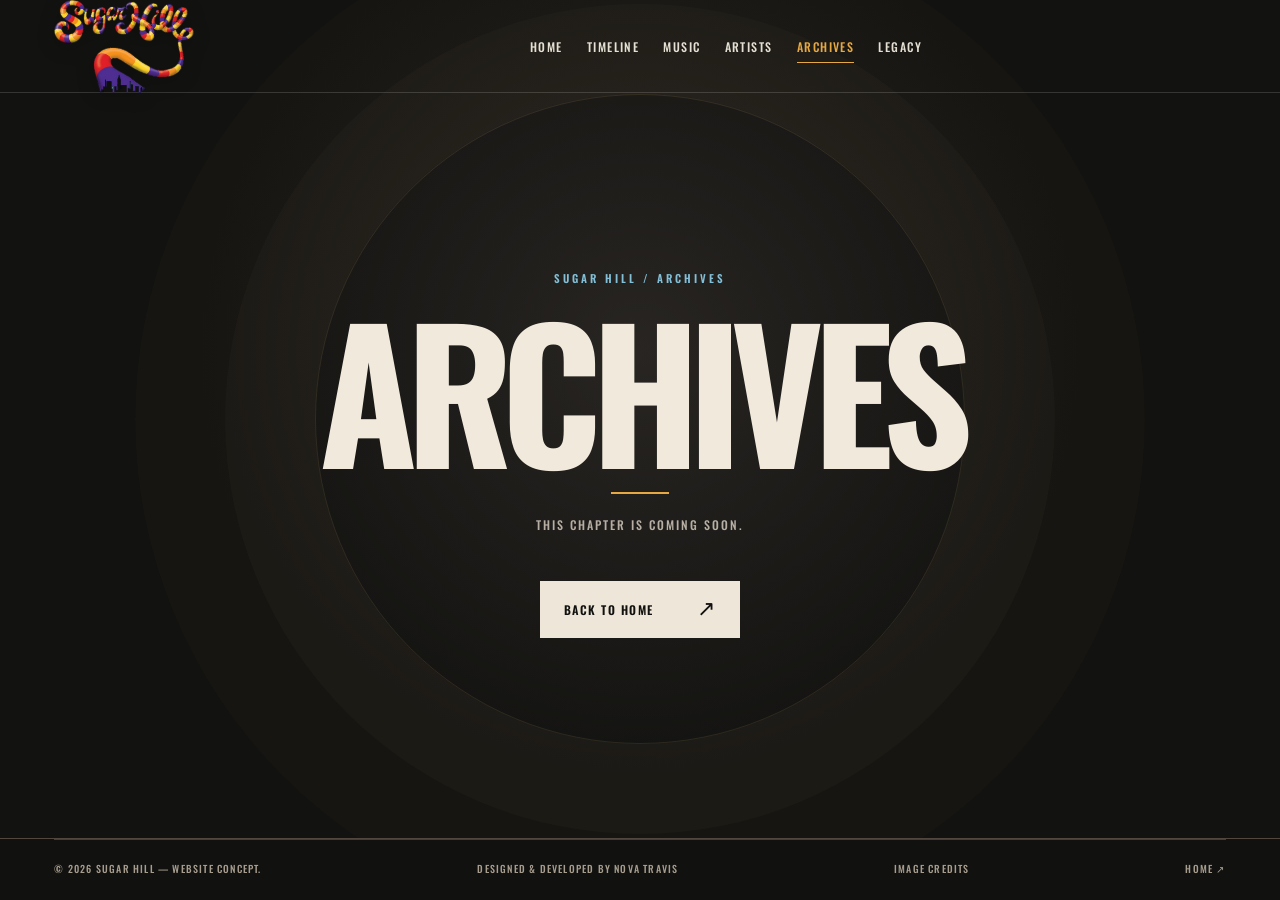
==== commit 9bca51b9: "SHR v1.2" ====
--- a/archives/index.html
+++ b/archives/index.html
@@ -14,7 +14,7 @@
 <body class="subpage-body" data-page="archives" data-root="../">
   <a class="skip-link" href="#main-content">Skip to content</a>
   <header class="site-header" id="site-header">
-    <a href="../" class="brand" aria-label="Sugar Hill Records homepage"><span class="brand-script">Sugar Hill</span><span class="brand-small">R E C O R D S <i></i> 1 9 7 9</span></a>
+    <a href="../" class="brand" aria-label="Sugar Hill Records homepage"><img class="brand-logo" src="../assets/images/sugar-hill-records-logo.png" alt="Sugar Hill Records" width="548" height="364" /></a>
     <nav class="desktop-nav" aria-label="Main navigation" id="desktop-nav"></nav>
     <div class="header-actions"><span class="header-edition">THE ORIGINAL SOUND&nbsp; / &nbsp;EST. 1979</span><button class="menu-toggle" id="menu-toggle" aria-expanded="false" aria-controls="mobile-menu" aria-label="Open navigation"><span></span><span></span></button></div>
   </header>
--- a/style.css
+++ b/style.css
@@ -1,4 +1,4 @@
-/* SUGAR HILL / V1 — NOVA TRAVIS */
+/* SUGAR HILL / V1.2 — NOVA TRAVIS */
 :root{--night:#11110f;--night-2:#191916;--paper:#eee8db;--paper-2:#e3dccd;--cream:#f1eadc;--muted:#b4ae9f;--blue:#83bfd7;--gold:#e5a842;--burnt:#b65133;--electric:#70b8dc;--line-dark:rgba(243,235,217,.22);--line-light:rgba(26,25,23,.24);--oswald:'Oswald','Arial Narrow',Impact,sans-serif;--display:'Archivo Black',Impact,Haettenschweiler,sans-serif;--body:'DM Sans',Arial,Helvetica,sans-serif;--script:'Yellowtail','Brush Script MT',cursive;--content:1400px;--pad:clamp(22px,4.25vw,74px)}
 *,*::before,*::after{box-sizing:border-box}html{scroll-behavior:smooth}body{margin:0;background:var(--night);color:var(--cream);font-family:var(--body);-webkit-font-smoothing:antialiased;overflow-x:hidden}body.no-scroll{overflow:hidden}body,button,a{ -webkit-tap-highlight-color:transparent }a{color:inherit;text-decoration:none}button{font:inherit}button,a{-webkit-touch-callout:none}button:focus-visible,a:focus-visible{outline:2px solid var(--blue);outline-offset:5px}img{max-width:100%;display:block}h1,h2,h3,p{margin:0}::selection{background:var(--gold);color:var(--night)}.container{width:min(100% - var(--pad)*2,var(--content));margin-inline:auto}.skip-link{position:fixed;top:-100px;left:16px;z-index:9000;padding:12px 18px;background:var(--cream);color:var(--night)}.skip-link:focus{top:12px}.site-header{height:93px;padding-inline:var(--pad);display:flex;align-items:center;gap:34px;justify-content:space-between;position:absolute;inset:0 0 auto;z-index:400;border-bottom:1px solid rgba(255,255,255,.15);transition:background .3s,box-shadow .3s,height .3s}.site-header.is-scrolled{position:fixed;height:76px;background:rgba(17,17,15,.94);box-shadow:0 12px 36px rgba(0,0,0,.18);backdrop-filter:blur(18px);-webkit-backdrop-filter:blur(18px)}.brand{width:200px;flex-shrink:0;display:flex;flex-direction:column;align-items:flex-start;line-height:1;transform:rotate(-3deg);transition:transform .2s}.brand:hover{transform:rotate(-1deg)}.brand-script{font-family:var(--script);font-size:37px;color:#fff3d5;letter-spacing:-1.4px;white-space:nowrap;text-shadow:0 1px 12px rgba(228,174,80,.2)}.brand-small{margin:4px 0 0 9px;font-size:8px;letter-spacing:2.3px;font-weight:700;color:#d7c29c;transform:rotate(3deg);white-space:nowrap}.brand-small i{display:inline-block;width:3px;height:3px;border-radius:50%;background:var(--gold);vertical-align:middle}.desktop-nav{display:flex;align-items:center;gap:clamp(16px,2.4vw,37px);margin-left:auto}.desktop-nav a{font-family:var(--oswald);font-size:12px;font-weight:500;letter-spacing:1.45px;text-transform:uppercase;color:#e5e0d3;position:relative;padding:17px 0;white-space:nowrap;transition:color .2s}.desktop-nav a::after{content:"";position:absolute;bottom:9px;left:0;width:0;height:1px;background:var(--gold);transition:width .22s}.desktop-nav a:hover,.desktop-nav a[aria-current=page]{color:var(--gold)}.desktop-nav a:hover::after,.desktop-nav a[aria-current=page]::after{width:100%}.header-actions{display:flex;align-items:center;gap:20px;margin-left:auto}.header-edition{font-size:9px;font-weight:600;letter-spacing:1.5px;color:#a8a59c;white-space:nowrap}.menu-toggle{display:none;width:43px;height:43px;border:1px solid rgba(255,255,255,.36);background:transparent;padding:12px 9px;cursor:pointer;z-index:420;position:relative}.menu-toggle span{display:block;height:1.5px;width:100%;background:var(--cream);transition:transform .28s,translate .28s;margin:5px 0}.menu-toggle.is-open span:first-child{transform:translateY(3.5px) rotate(45deg)}.menu-toggle.is-open span:last-child{transform:translateY(-3.5px) rotate(-45deg)}.mobile-menu{display:none}.eyebrow{font-family:var(--oswald);font-size:12px;line-height:1.3;letter-spacing:3px;font-weight:500;color:var(--blue)}.eyebrow-dark{color:#91532f}.display{font-family:var(--oswald);font-weight:700;font-size:clamp(54px,7vw,115px);letter-spacing:-.058em;line-height:.96;text-transform:uppercase}.display-dark{color:#191816}.type-outline{-webkit-text-stroke:1px #c1b7a8;color:transparent}.type-outline-dark{-webkit-text-stroke:1px #34302b;color:transparent}.chapter-heading{display:flex;justify-content:space-between;align-items:center;padding-top:29px;margin-bottom:70px;border-top:1px solid var(--line-dark)}.chapter-num,.chapter-side{font-size:10px;letter-spacing:1.8px;font-weight:700;color:#d6cabc;text-transform:uppercase}.section-light .chapter-heading{border-color:var(--line-light)}.section-light .chapter-num,.section-light .chapter-side{color:#575249}.section-title-row{display:flex;justify-content:space-between;gap:30px;align-items:end;margin-bottom:18px}.section-title-row h2{margin-top:18px}.text-link{font-family:var(--oswald);font-size:13px;letter-spacing:1.15px;font-weight:600;white-space:nowrap;display:inline-flex;align-items:center;gap:35px;border-bottom:1px solid;padding:0 0 12px;transition:gap .25s,color .25s}.text-link:hover{gap:50px}.text-link span{font-size:23px;line-height:10px;font-weight:400}.dark-link{color:#29241e;border-color:#5b554d}.light-link{color:#f0e7d5;border-color:#706c63}.light-link:hover{color:var(--blue)}.dark-link:hover{color:#91532f}.button{height:57px;min-width:232px;padding:0 20px 0 24px;display:inline-flex;align-items:center;justify-content:space-between;gap:38px;font-family:var(--oswald);letter-spacing:1.5px;font-size:12px;font-weight:600;transition:background .2s,color .2s,transform .2s}.button:hover{transform:translateY(-3px)}.button-arrow{display:grid;place-items:center;width:27px;height:27px;font-size:22px;line-height:1;font-family:Arial,sans-serif;font-weight:400}.button-cream{color:var(--night);background:#eee7d9}.button-cream:hover{background:var(--blue)}.button-dark-outline{border:1px solid rgba(19,24,25,.65);color:#17232b}.button-dark-outline:hover{background:#17232b;color:#f1e9db}.section-dark{background:var(--night);color:var(--cream)}.section-light{background:var(--paper);color:var(--night)}.reveal{opacity:1;transform:translateY(0)}.js-enabled .reveal:not(.is-visible){opacity:0;transform:translateY(23px)}.js-enabled .reveal{transition:opacity .75s ease,transform .75s cubic-bezier(.2,.65,.25,1)}.js-enabled .reveal.is-visible{opacity:1;transform:translateY(0)}
 /* 01 / HERO */
@@ -36,3 +36,35 @@
 .artist-sequence .artist-photo-fallback{background:linear-gradient(140deg,#5a7776 0%,#222c31 60%,#151618)}
 .artist-sequence .artist-photo-fallback:before{transform:rotate(31deg) translate(25%,2%)}
 .artist-sequence .artist-photo-fallback:after{transform:rotate(20deg);top:18%}
+
+/* V1.2 / TYPOGRAPHIC FIT for the cleaner editorial headlines */
+.beginning-copy .display { font-size:clamp(62px,6.75vw,105px); }
+@media (max-width:850px) {
+  .beginning-copy .display { font-size:clamp(58px,10vw,88px); }
+}
+@media (max-width:500px) {
+  .beginning-copy .display { font-size:clamp(53px,13vw,66px); }
+  .impact-title { font-size:clamp(63px,13vw,85px); }
+}
+/* V1.2 / CLIENT-APPROVED IDENTITY — transparent official Sugar Hill logo
+   Use the original multicolor artwork without recoloring or flattening. */
+.brand { width:172px; height:93px; display:flex; flex-direction:row; align-items:center; justify-content:flex-start; transform:none; flex-shrink:0; }
+.brand:hover { transform:translateY(-2px); }
+.brand-logo { width:100%; height:100%; object-fit:contain; object-position:left center; display:block; filter:drop-shadow(0 4px 9px rgba(0,0,0,.24)); }
+.site-header.is-scrolled .brand { height:76px; width:148px; }
+.footer-brand { width:230px; height:157px; }
+.footer-brand .brand-logo { object-position:left center; }
+.footer-top p { margin-top:8px; }
+@media (max-width:1080px) {
+  .brand { width:148px; height:87px; }
+  .site-header.is-scrolled .brand { width:130px; height:72px; }
+}
+@media (max-width:850px) {
+  .brand { width:136px; height:78px; }
+  .site-header.is-scrolled .brand { width:125px; height:69px; }
+  .footer-brand { width:215px; height:146px; }
+}
+@media (max-width:390px) {
+  .brand { width:125px; height:74px; }
+  .site-header.is-scrolled .brand { width:118px; height:65px; }
+}
